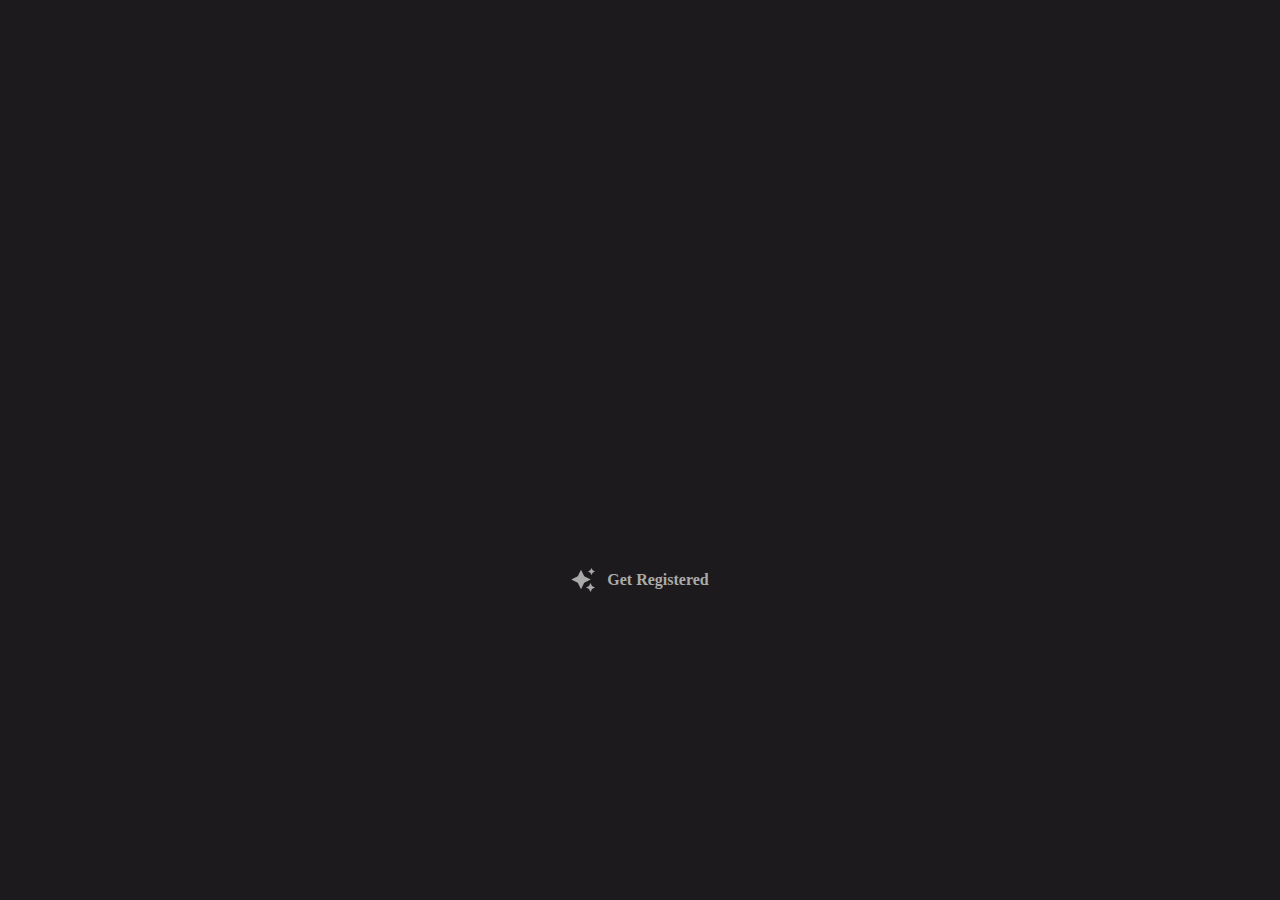
==== index.html @ 1b6919b2 "Add files via upload" ====
<!DOCTYPE html>
<html lang="en">
<head>
    <meta charset="UTF-8">
    <meta name="viewport" content="width=device-width, initial-scale=1.0">
    <title>Registertion</title>
    <link rel="stylesheet" href="styles.css">
</head>
<body>
        <!-- Title -->    
        <h1 class="title"></h1>
       
        <!-- Button -->
        <div style="position: absolute; top: 60vh; width: 100%; display: flex; justify-content: center;">
          <a href="pratice2/index.html" class="btn">
            <svg height="24" width="24" fill="#FFFFFF" viewBox="0 0 24 24" data-name="Layer 1" id="Layer_1" class="sparkle">
              <path
                d="M10,21.236,6.755,14.745.264,11.5,6.755,8.255,10,1.764l3.245,6.491L19.736,11.5l-6.491,3.245ZM18,21l1.5,3L21,21l3-1.5L21,18l-1.5-3L18,18l-3,1.5ZM19.333,4.667,20.5,7l1.167-2.333L24,3.5,21.667,2.333,20.5,0,19.333,2.333,17,3.5Z">
              </path>
            </svg>
      
            <span class="text">Get Registered</span>
          </a>
        </div>
      
        <script src="script.js"></script>
</body>  
</html>
---- styles.css ----
*,
*::after,
*::before {
  padding: 0;
  margin: 0;
  box-sizing: border-box;
}

:root {
    background-color: #1C1A1C;
  }

.title {
  position: absolute;
  top: 0;
  left: 0;
  color: white;
  font-family: 'Courier New', Courier, monospace;

  display: flex;
  flex-wrap: wrap;
  justify-content: center;
  align-content: center;
  align-items: center;

  width: 100%;
  height: 100vh;
  text-shadow: 0 0 20px red;
  letter-spacing: 0px;
}

@media (min-width: 500px) {
  .title {
    letter-spacing: 20px;
  }
}

@keyframes typing {
  from {
    opacity: 0;
  }

  to {
    opacity: 1;
  }
}

.title span {
  opacity: 0;
  animation: typing 1s ease forwards;
  animation-delay: var(--delay);
}

a {
  text-decoration: none;
}

.btn {
  border: none;
  width: 15em;
  height: 5em;
  border-radius: 3em;
  display: flex;
  justify-content: center;
  align-items: center;
  gap: 12px;
  background: #1C1A1C;
  cursor: pointer;
  transition: all 450ms ease-in-out;
}

.sparkle {
  fill: #AAAAAA;
  transition: all 800ms ease;
}

.text {
  font-weight: 600;
  color: #AAAAAA;
  font-size: medium;
}

.btn:hover {
  background: linear-gradient(0deg, #A47CF3, #683FEA);
  box-shadow: inset 0px 1px 0px 0px rgba(255, 255, 255, 0.4),
    inset 0px -4px 0px 0px rgba(0, 0, 0, 0.2),
    0px 0px 0px 4px rgba(255, 255, 255, 0.2),
    0px 0px 180px 0px #9917FF;
  transform: translateY(-2px);
}

.btn:hover .text {
  color: white;
}

.btn:hover .sparkle {
  fill: white;
  transform: scale(1.2);
}
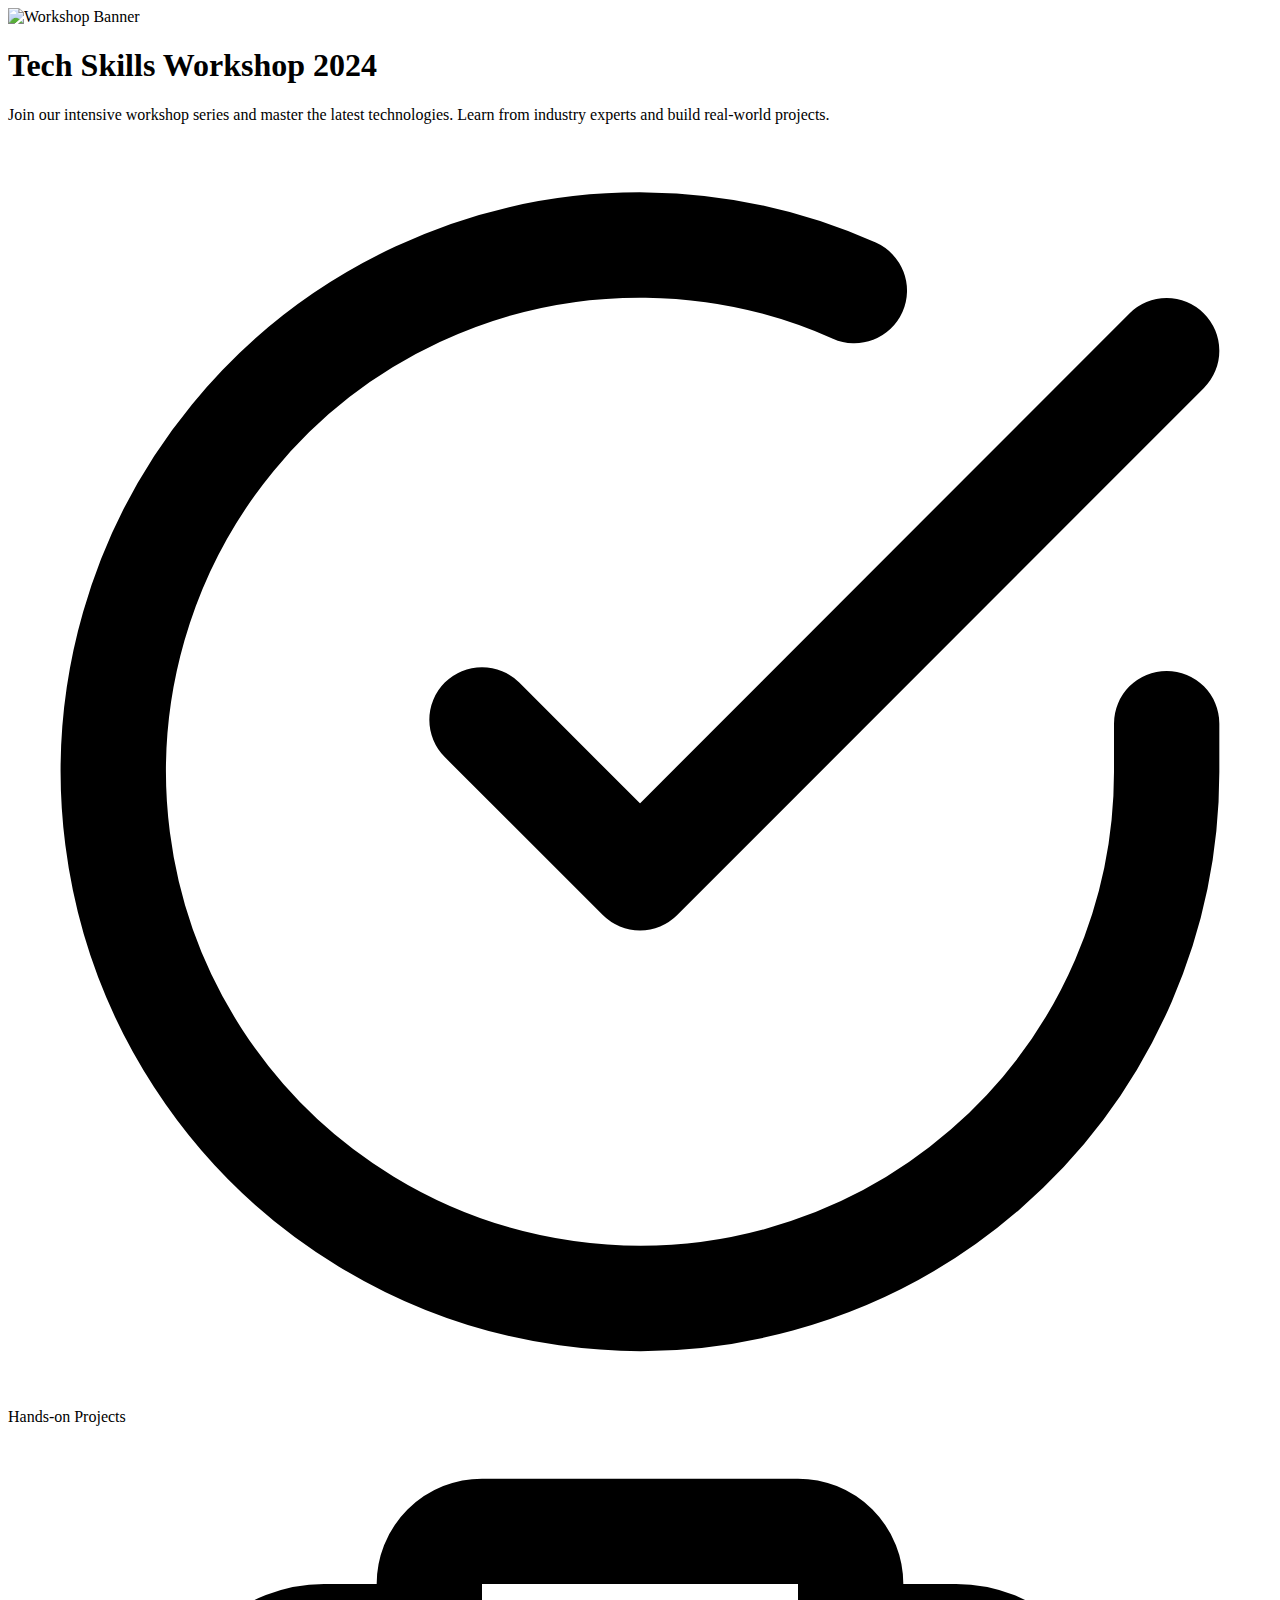
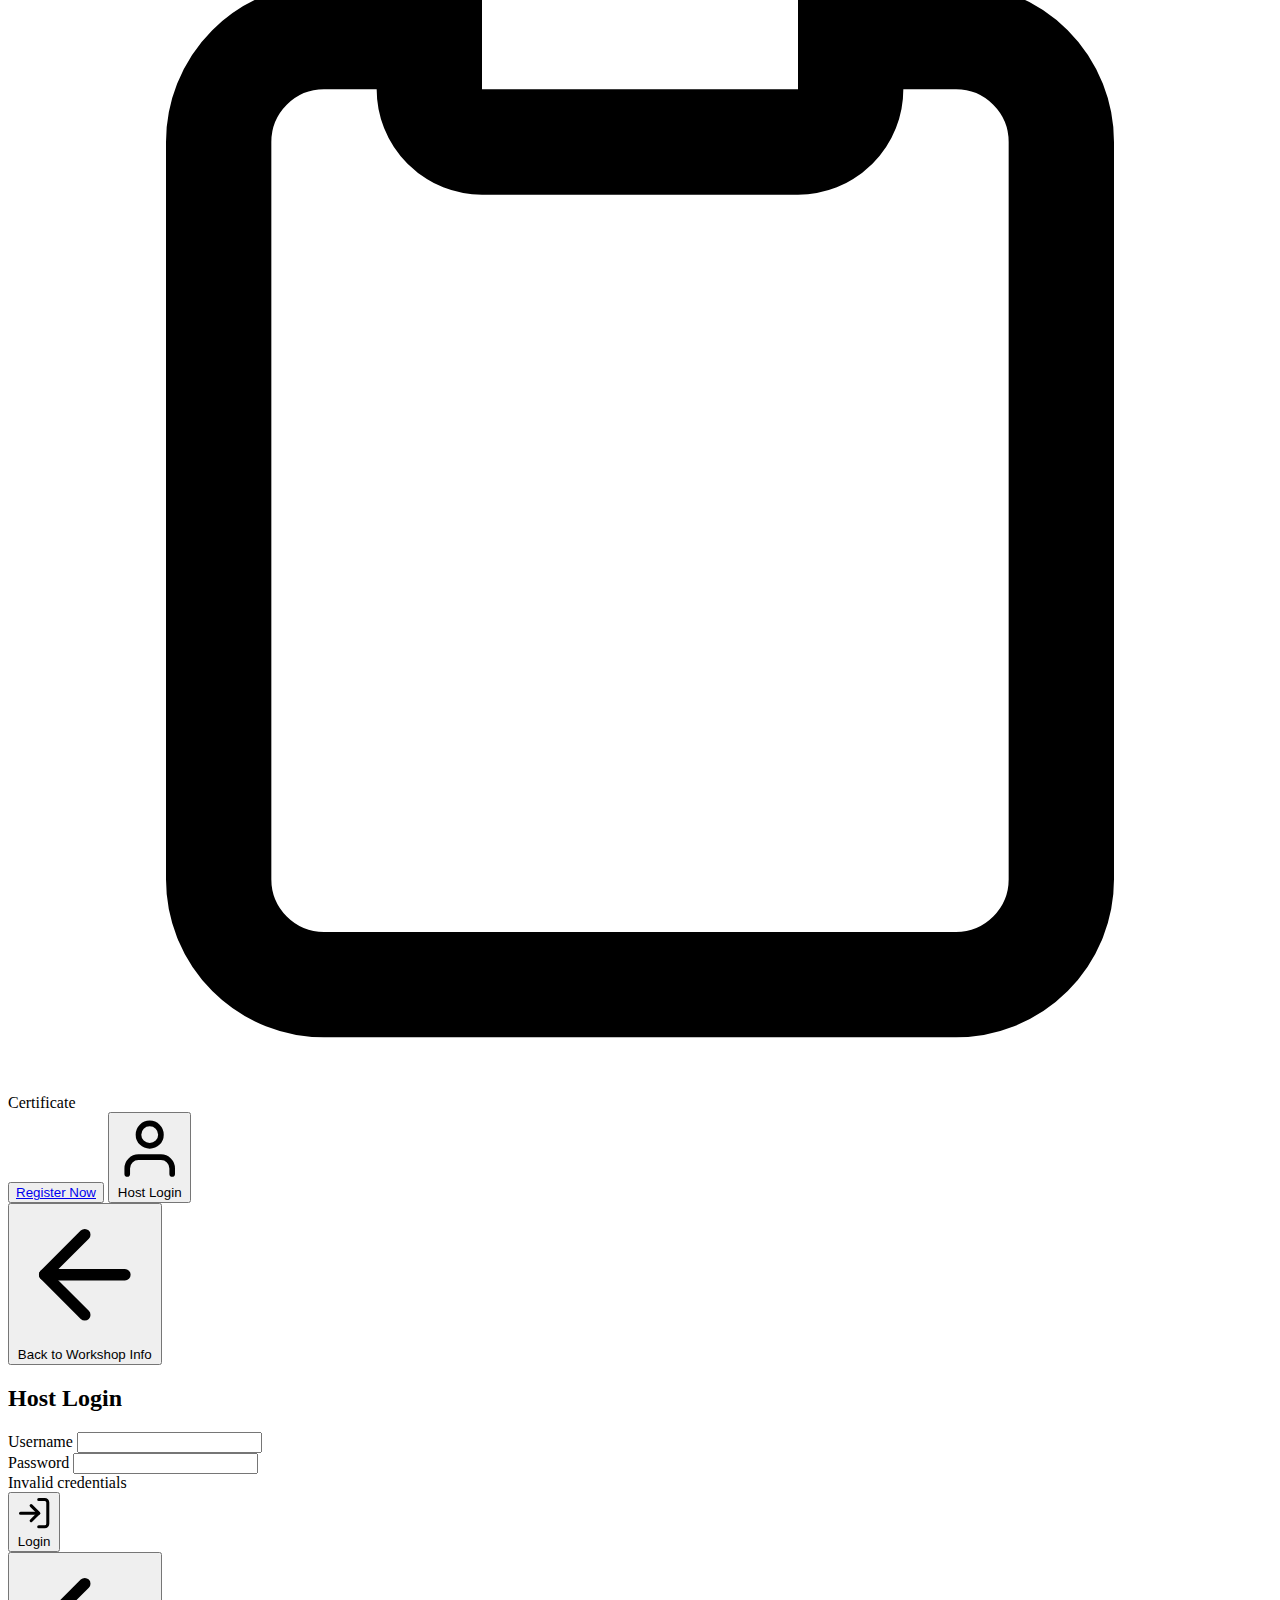
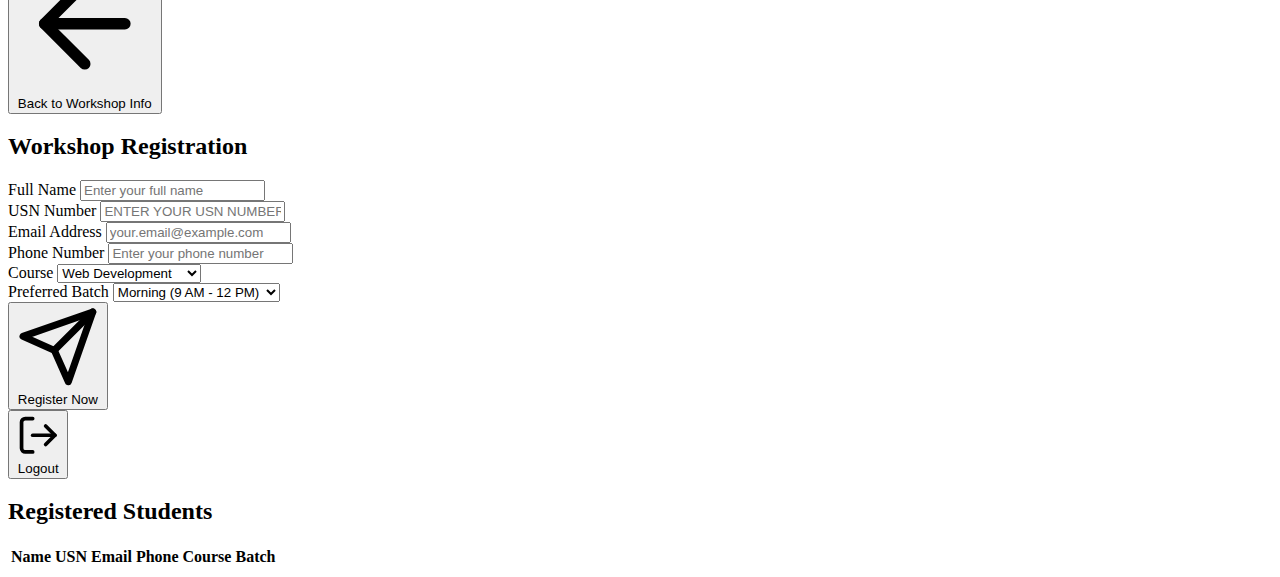
==== commit b740c194: "Update index.html" ====
--- a/index.html
+++ b/index.html
@@ -3,26 +3,206 @@
 <head>
     <meta charset="UTF-8">
     <meta name="viewport" content="width=device-width, initial-scale=1.0">
-    <title>Registertion</title>
-    <link rel="stylesheet" href="styles.css">
+    <title>Workshop Registration</title>
+    <link rel="stylesheet" href="style.css">
 </head>
 <body>
-        <!-- Title -->    
-        <h1 class="title"></h1>
-       
-        <!-- Button -->
-        <div style="position: absolute; top: 60vh; width: 100%; display: flex; justify-content: center;">
-          <a href="pratice2/index.html" class="btn">
-            <svg height="24" width="24" fill="#FFFFFF" viewBox="0 0 24 24" data-name="Layer 1" id="Layer_1" class="sparkle">
-              <path
-                d="M10,21.236,6.755,14.745.264,11.5,6.755,8.255,10,1.764l3.245,6.491L19.736,11.5l-6.491,3.245ZM18,21l1.5,3L21,21l3-1.5L21,18l-1.5-3L18,18l-3,1.5ZM19.333,4.667,20.5,7l1.167-2.333L24,3.5,21.667,2.333,20.5,0,19.333,2.333,17,3.5Z">
-              </path>
-            </svg>
-      
-            <span class="text">Get Registered</span>
-          </a>
-        </div>
-      
-        <script src="script.js"></script>
-</body>  
-</html> +    <div class="container">
+        <div id="landing-page">
+            <img src="https://images.unsplash.com/photo-1517245386807-bb43f82c33c4?auto=format&fit=crop&q=80&w=800&h=400" 
+                 alt="Workshop Banner" 
+                 class="hero-image">
+            
+            <h1 class="workshop-title">Tech Skills Workshop 2024</h1>
+            <p class="workshop-description">
+                Join our intensive workshop series and master the latest technologies. 
+                Learn from industry experts and build real-world projects.
+            </p>
+
+            <div class="features">
+                <div class="feature">
+                    <svg xmlns="http://www.w3.org/2000/svg" viewBox="0 0 24 24" fill="none" stroke="currentColor" stroke-width="2" stroke-linecap="round" stroke-linejoin="round">
+                        <path d="M22 11.08V12a10 10 0 1 1-5.93-9.14"></path>
+                        <polyline points="22 4 12 14.01 9 11.01"></polyline>
+                    </svg>
+                    <span class="feature-text">Hands-on Projects</span>
+                </div>
+                <!-- <div class="feature">
+                    <svg xmlns="http://www.w3.org/2000/svg" viewBox="0 0 24 24" fill="none" stroke="currentColor" stroke-width="2" stroke-linecap="round" stroke-linejoin="round">
+                        <path d="M12 22s8-4 8-10V5l-8-3-8 3v7c0 6 8 10 8 10z"></path>
+                    </svg>
+                    <span class="feature-text">Industry Experts</span>
+                </div> -->
+                <div class="feature">
+                    <svg xmlns="http://www.w3.org/2000/svg" viewBox="0 0 24 24" fill="none" stroke="currentColor" stroke-width="2" stroke-linecap="round" stroke-linejoin="round">
+                        <path d="M16 4h2a2 2 0 0 1 2 2v14a2 2 0 0 1-2 2H6a2 2 0 0 1-2-2V6a2 2 0 0 1 2-2h2"></path>
+                        <rect x="8" y="2" width="8" height="4" rx="1" ry="1"></rect>
+                    </svg>
+                    <span class="feature-text">Certificate</span>
+                </div>
+                <!-- <div class="feature">
+                    <svg xmlns="http://www.w3.org/2000/svg" viewBox="0 0 24 24" fill="none" stroke="currentColor" stroke-width="2" stroke-linecap="round" stroke-linejoin="round">
+                        <circle cx="12" cy="12" r="10"></circle>
+                        <polyline points="12 6 12 12 16 14"></polyline>
+                    </svg>
+                    <span class="feature-text">Flexible Timing</span>
+                </div> -->
+            </div>
+
+            <div class="button-group">
+                <button class="cta-button" >
+                    <a href="https://docs.google.com/forms/d/e/1FAIpQLSfwLcIRoYv1wIPnhW_rn8Kh0IajkoFXmILB8BzoBoRd4kVmmA/viewform?usp=sf_link" class="button" role="button" >Register Now</a> 
+                </button>
+                <button class="cta-button" onclick="showHostLogin()">
+                    <svg xmlns="http://www.w3.org/2000/svg" viewBox="0 0 24 24" fill="none" stroke="currentColor" stroke-width="2" stroke-linecap="round" stroke-linejoin="round">
+                        <path d="M20 21v-2a4 4 0 0 0-4-4H8a4 4 0 0 0-4 4v2"></path>
+                        <circle cx="12" cy="7" r="4"></circle>
+                    </svg>
+                    Host Login
+                </button>
+            </div>
+        </div>
+
+        <!-- Host Login -->
+        <div id="host-login">
+            <div class="form-content">
+                <button class="back-button" onclick="showLandingPage()">
+                    <svg xmlns="http://www.w3.org/2000/svg" viewBox="0 0 24 24" fill="none" stroke="currentColor" stroke-width="2" stroke-linecap="round" stroke-linejoin="round">
+                        <line x1="19" y1="12" x2="5" y2="12"></line>
+                        <polyline points="12 19 5 12 12 5"></polyline>
+                    </svg>
+                    Back to Workshop Info
+                </button>
+
+                <div class="form-header">
+                    <h2>Host Login</h2>
+                </div>
+
+                <form id="loginForm" onsubmit="handleHostLogin(event)">
+                    <div class="form-group">
+                        <label for="username">Username</label>
+                        <input type="text" id="username" name="username" required>
+                    </div>
+
+                    <div class="form-group">
+                        <label for="password">Password</label>
+                        <input type="password" id="password" name="password" required>
+                        <div id="loginError" class="error-message">Invalid credentials</div>
+                    </div>
+
+                    <button type="submit">
+                        <svg xmlns="http://www.w3.org/2000/svg" viewBox="0 0 24 24" fill="none" stroke="currentColor" stroke-width="2" stroke-linecap="round" stroke-linejoin="round">
+                            <path d="M15 3h4a2 2 0 0 1 2 2v14a2 2 0 0 1-2 2h-4"></path>
+                            <polyline points="10 17 15 12 10 7"></polyline>
+                            <line x1="15" y1="12" x2="3" y2="12"></line>
+                        </svg>
+                        Login
+                    </button>  
+                </form>
+            </div>
+        </div>
+
+        <!-- Registration Form -->
+        <div id="registration-form">
+            <div class="form-content">
+                <button class="back-button" onclick="showLandingPage()">
+                    <svg xmlns="http://www.w3.org/2000/svg" viewBox="0 0 24 24" fill="none" stroke="currentColor" stroke-width="2" stroke-linecap="round" stroke-linejoin="round">
+                        <line x1="19" y1="12" x2="5" y2="12"></line>
+                        <polyline points="12 19 5 12 12 5"></polyline>
+                    </svg>
+                    Back to Workshop Info
+                </button>
+
+                <div class="form-header">
+                    <h2>Workshop Registration</h2>
+                </div>
+
+                <form id="registrationForm" onsubmit="handleRegistration(event)">
+                    <div class="form-group">
+                        <label for="fullName">Full Name</label>
+                        <input type="text" id="fullName" name="fullName" placeholder="Enter your full name" required>
+                    </div>
+
+                    <div class="form-group">
+                        <label for="usn">USN Number</label>
+                        <input type="text" id="usn" name="usn" placeholder="Enter your USN number" required style="text-transform: uppercase;">
+                    </div>
+
+                    <div class="form-group">
+                        <label for="email">Email Address</label>
+                        <input type="email" id="email" name="email" placeholder="your.email@example.com" required>
+                    </div>
+
+                    <div class="form-group">
+                        <label for="phone">Phone Number</label>
+                        <input type="tel" id="phone" name="phone" placeholder="Enter your phone number" required>
+                    </div>
+
+                    <div class="form-group">
+                        <label for="course">Course</label>
+                        <select id="course" name="course" required>
+                            <option value="web-development">Web Development</option>
+                            <option value="data-science">Data Science</option>
+                            <option value="mobile-dev">Mobile Development</option>
+                            <option value="ui-ux">UI/UX Design</option>
+                        </select>
+                    </div>
+
+                    <div class="form-group">
+                        <label for="batch">Preferred Batch</label>
+                        <select id="batch" name="batch" required>
+                            <option value="morning">Morning (9 AM - 12 PM)</option>
+                            <option value="afternoon">Afternoon (2 PM - 5 PM)</option>
+                            <option value="evening">Evening (6 PM - 9 PM)</option>
+                        </select>
+                    </div>
+
+                    <button type="submit">
+                        <svg xmlns="http://www.w3.org/2000/svg" viewBox="0 0 24 24" fill="none" stroke="currentColor" stroke-width="2" stroke-linecap="round" stroke-linejoin="round">
+                            <line x1="22" y1="2" x2="11" y2="13"></line>
+                            <polygon points="22 2 15 22 11 13 2 9 22 2"></polygon>
+                        </svg>
+                        Register Now
+                    </button>
+                </form>
+            </div>
+        </div>
+
+        <!-- Registrations List -->
+        <div id="registrations-list">
+            <div class="form-content">
+                <button class="back-button" onclick="handleLogout()">
+                    <svg xmlns="http://www.w3.org/2000/svg" viewBox="0 0 24 24" fill="none" stroke="currentColor" stroke-width="2" stroke-linecap="round" stroke-linejoin="round">
+                        <path d="M9 21H5a2 2 0 0 1-2-2V5a2 2 0 0 1 2-2h4"></path>
+                        <polyline points="16 17 21 12 16 7"></polyline>
+                        <line x1="21" y1="12" x2="9" y2="12"></line>
+                    </svg>
+                    Logout
+                </button>
+             
+                <div class="form-header">
+                    <h2>Registered Students</h2>
+                </div>
+
+                <div class="registrations-table-container">
+                    <table class="registrations-table">
+                        <thead>
+                            <tr>
+                                <th>Name</th>
+                                <th>USN</th>
+                                <th>Email</th>
+                                <th>Phone</th>
+                                <th>Course</th>
+                                <th>Batch</th>
+                            </tr>
+                        </thead>
+                        <tbody id="registrationsTableBody">
+                        </tbody>
+                    </table>
+                </div>
+            </div>
+        </div>
+    </div>
+    <script src="script.js"></script>
+</body>
+</html>
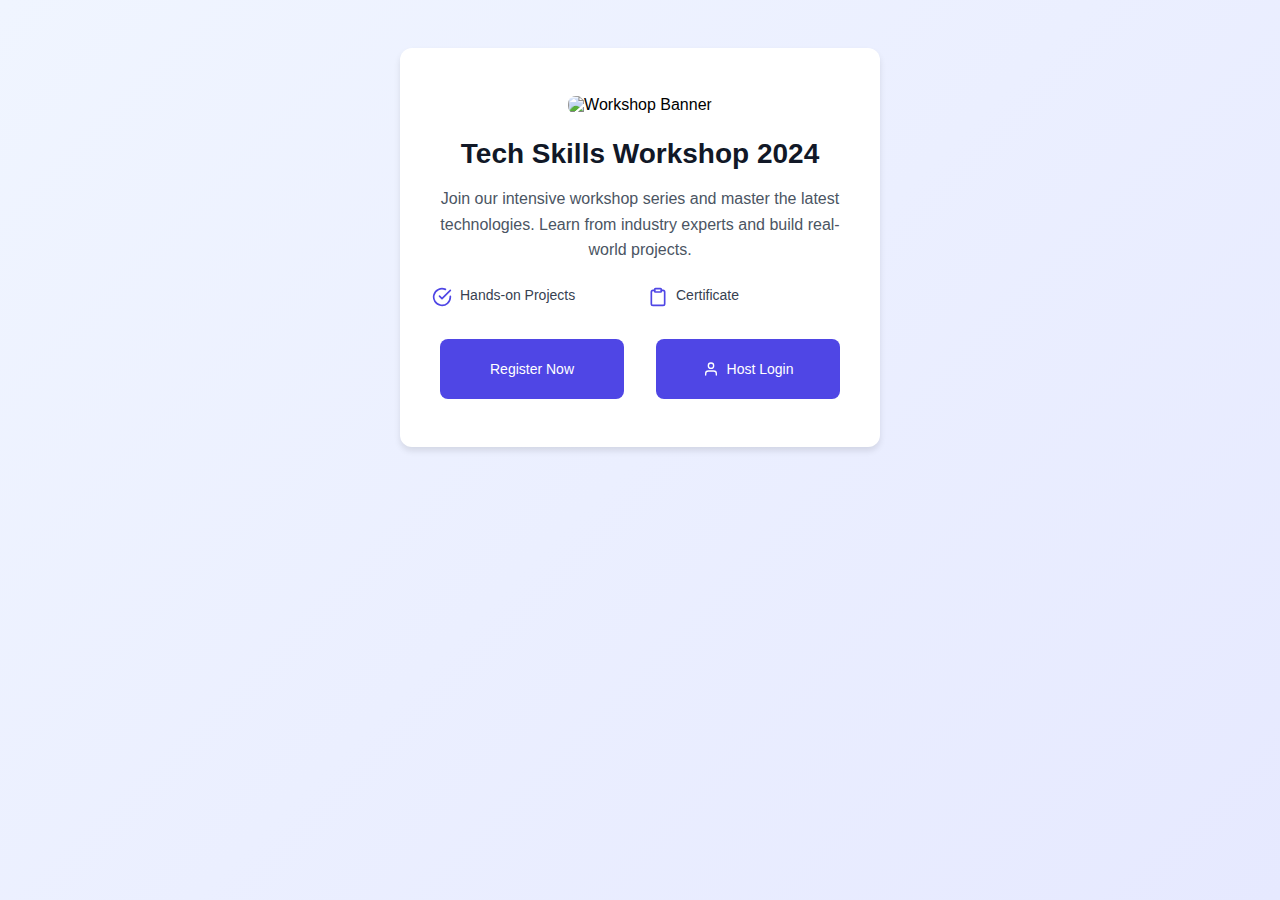
==== commit efdb12f9: "Update index.html" ====
--- a/index.html
+++ b/index.html
@@ -4,7 +4,7 @@
     <meta charset="UTF-8">
     <meta name="viewport" content="width=device-width, initial-scale=1.0">
     <title>Workshop Registration</title>
-    <link rel="stylesheet" href="style.css">
+    <link rel="stylesheet" href="styles.css">
 </head>
 <body>
     <div class="container">
--- a/styles.css
+++ b/styles.css
@@ -0,0 +1,268 @@
+* {
+    margin: 0;
+    padding: 0;
+    box-sizing: border-box;
+    font-family: -apple-system, BlinkMacSystemFont, "Segoe UI", Roboto, "Helvetica Neue", Arial, sans-serif;
+}
+
+body {
+    min-height: 100vh;
+    background: linear-gradient(135deg, #f0f5ff 0%, #e6e9ff 100%);
+    padding: 48px 16px;
+}
+
+.container {
+    max-width: 480px;
+    margin: 0 auto;
+    background: white;
+    border-radius: 12px;
+    box-shadow: 0 4px 6px rgba(0, 0, 0, 0.1);
+    overflow: hidden;
+}
+
+#landing-page {
+    text-align: center;
+    padding: 48px 32px;
+}
+
+.hero-image {
+    width: 100%;
+    height: 200px;
+    object-fit: cover;
+    border-radius: 8px;
+    margin-bottom: 24px;
+}
+
+.workshop-title {
+    font-size: 28px;
+    color: #111827;
+    font-weight: 700;
+    margin-bottom: 16px;
+}
+
+.workshop-description {
+    color: #4b5563;
+    margin-bottom: 24px;
+    line-height: 1.6;
+}
+
+.features {
+    display: grid;
+    grid-template-columns: repeat(2, 1fr);
+    gap: 16px;
+    margin-bottom: 32px;
+    text-align: left;
+}
+
+.feature {
+    display: flex;
+    align-items: flex-start;
+    gap: 8px;
+}
+
+.feature svg {
+    width: 20px;
+    height: 20px;
+    color: #4f46e5;
+    flex-shrink: 0;
+}
+
+.feature-text {
+    font-size: 14px;
+    color: #374151;
+}
+
+.cta-button {
+    display: inline-flex;
+    align-items: center;
+    gap: 8px;
+    background-color: #4f46e5;
+    color: white;
+    padding: 12px 24px;
+    border-radius: 8px;
+    font-weight: 500;
+    text-decoration: none;
+    transition: background-color 0.2s;
+    margin: 0 8px;
+    border: none;
+    cursor: pointer;
+}
+
+.cta-button:hover {
+    background-color: #4338ca;
+}
+
+#registration-form, #registrations-list, #host-login {
+    display: none;
+}
+
+.form-header {
+    padding: 24px 32px;
+    display: flex;
+    align-items: center;
+    justify-content: center;
+    gap: 12px;
+    border-bottom: 1px solid #e5e7eb;
+}
+
+.form-header svg {
+    width: 40px;
+    height: 40px;
+    color: #4f46e5;
+}
+
+.form-header h2 {
+    font-size: 24px;
+    color: #111827;
+    font-weight: 700;
+}
+
+.form-content {
+    padding: 24px 32px;
+}
+
+.form-group {
+    margin-bottom: 24px;
+}
+
+label {
+    display: block;
+    font-size: 14px;
+    font-weight: 500;
+    color: #374151;
+    margin-bottom: 8px;
+}
+
+input, select {
+    width: 100%;
+    padding: 8px 12px;
+    border: 1px solid #d1d5db;
+    border-radius: 6px;
+    font-size: 14px;
+    transition: all 0.2s;
+}
+
+input:focus, select:focus {
+    outline: none;
+    border-color: #4f46e5;
+    box-shadow: 0 0 0 3px rgba(79, 70, 229, 0.1);
+}
+
+input::placeholder {
+    color: #9ca3af;
+}
+
+select {
+    background-color: white;
+}
+
+button {
+    width: 100%;
+    padding: 12px;
+    background-color: #4f46e5;
+    color: white;
+    border: none;
+    border-radius: 6px;
+    font-size: 14px;
+    font-weight: 500;
+    cursor: pointer;
+    display: flex;
+    align-items: center;
+    justify-content: center;
+    gap: 8px;
+    transition: background-color 0.2s;
+}
+
+
+.button {
+    display: inline-block;
+    padding: 10px 15px;
+    /* background-color: #007BFF;  */
+    color: white;
+    text-decoration: none;
+    border-radius: 5px;
+    transition: background-color 0.3s ease;
+  }
+button:hover {
+    background-color: whitesmoke;
+}
+
+button svg {
+    width: 16px;
+    height: 16px;
+}
+
+.back-button {
+    display: inline-flex;
+    align-items: center;
+    gap: 8px;
+    color: #4b5563;
+    text-decoration: none;
+    font-size: 14px;
+    margin-bottom: 16px;
+    cursor: pointer;
+}
+
+.back-button:hover {
+    color: #111827;
+}
+
+.registrations-table {
+    width: 100%;
+    border-collapse: collapse;
+    margin-top: 20px;
+}
+
+.registrations-table th,
+.registrations-table td {
+    padding: 12px;
+    text-align: left;
+    border-bottom: 1px solid #e5e7eb;
+}
+
+.registrations-table th {
+    background-color: #f9fafb;
+    font-weight: 600;
+    color: #374151;
+}
+
+.registrations-table tr:hover {
+    background-color: #f9fafb;
+}
+
+.button-group {
+    display: flex;
+    gap: 16px;
+    margin-top: 24px;
+    justify-content: center;
+}
+
+.error-message {
+    color: #dc2626;
+    font-size: 14px;
+    margin-top: 8px;
+    display: none;
+}
+
+@media (max-width: 640px) {
+    body {
+        padding: 16px;
+    }
+    
+    .form-header, .form-content, #landing-page {
+        padding: 20px;
+    }
+
+    .features {
+        grid-template-columns: 1fr;
+    }
+
+    .button-group {
+        flex-direction: column;
+    }
+
+    .registrations-table {
+        display: block;
+        overflow-x: auto;
+    }
+}
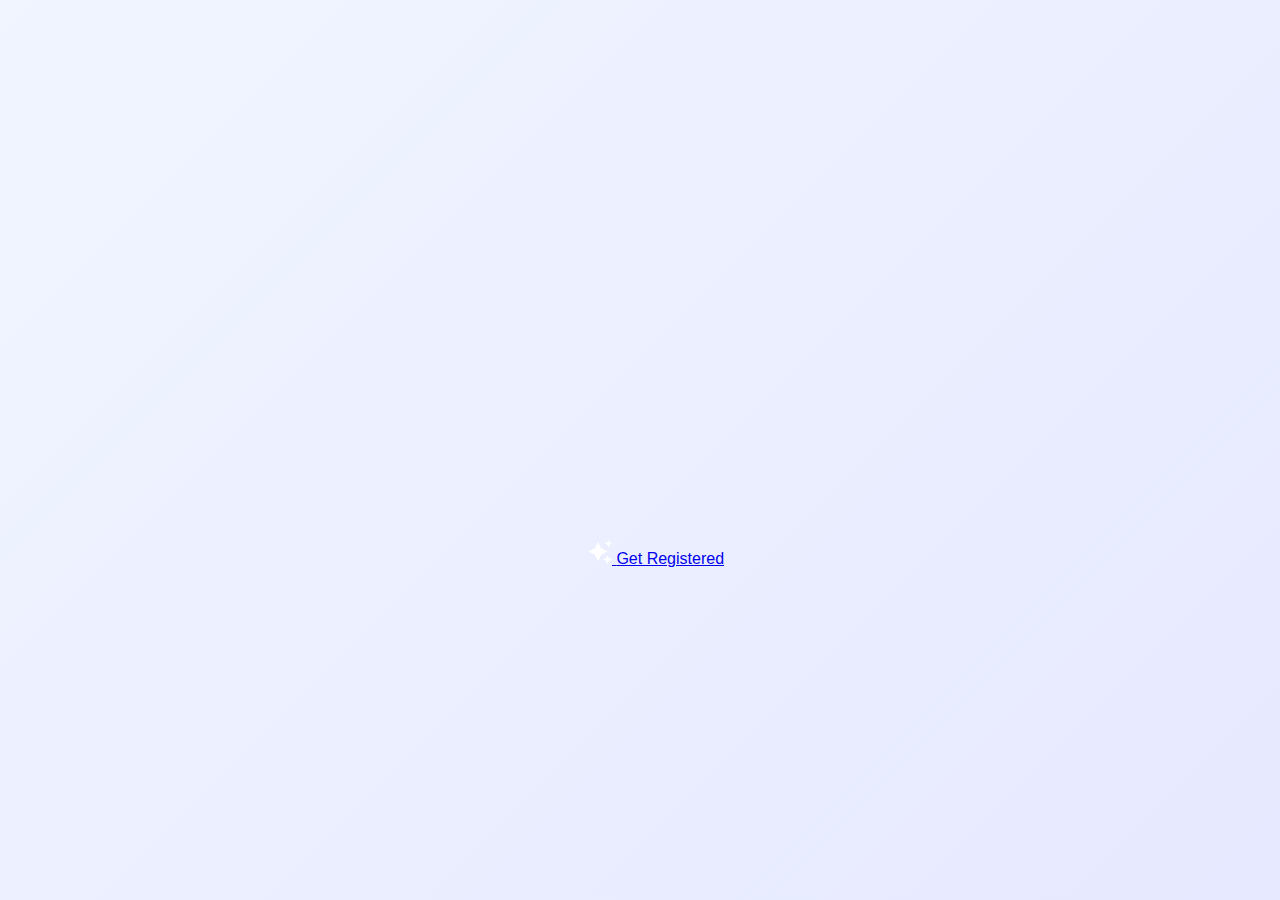
==== commit e38f6304: "Update index.html" ====
--- a/index.html
+++ b/index.html
@@ -3,206 +3,26 @@
 <head>
     <meta charset="UTF-8">
     <meta name="viewport" content="width=device-width, initial-scale=1.0">
-    <title>Workshop Registration</title>
+    <title>Registertion</title>
     <link rel="stylesheet" href="styles.css">
 </head>
 <body>
-    <div class="container">
-        <div id="landing-page">
-            <img src="https://images.unsplash.com/photo-1517245386807-bb43f82c33c4?auto=format&fit=crop&q=80&w=800&h=400" 
-                 alt="Workshop Banner" 
-                 class="hero-image">
-            
-            <h1 class="workshop-title">Tech Skills Workshop 2024</h1>
-            <p class="workshop-description">
-                Join our intensive workshop series and master the latest technologies. 
-                Learn from industry experts and build real-world projects.
-            </p>
-
-            <div class="features">
-                <div class="feature">
-                    <svg xmlns="http://www.w3.org/2000/svg" viewBox="0 0 24 24" fill="none" stroke="currentColor" stroke-width="2" stroke-linecap="round" stroke-linejoin="round">
-                        <path d="M22 11.08V12a10 10 0 1 1-5.93-9.14"></path>
-                        <polyline points="22 4 12 14.01 9 11.01"></polyline>
-                    </svg>
-                    <span class="feature-text">Hands-on Projects</span>
-                </div>
-                <!-- <div class="feature">
-                    <svg xmlns="http://www.w3.org/2000/svg" viewBox="0 0 24 24" fill="none" stroke="currentColor" stroke-width="2" stroke-linecap="round" stroke-linejoin="round">
-                        <path d="M12 22s8-4 8-10V5l-8-3-8 3v7c0 6 8 10 8 10z"></path>
-                    </svg>
-                    <span class="feature-text">Industry Experts</span>
-                </div> -->
-                <div class="feature">
-                    <svg xmlns="http://www.w3.org/2000/svg" viewBox="0 0 24 24" fill="none" stroke="currentColor" stroke-width="2" stroke-linecap="round" stroke-linejoin="round">
-                        <path d="M16 4h2a2 2 0 0 1 2 2v14a2 2 0 0 1-2 2H6a2 2 0 0 1-2-2V6a2 2 0 0 1 2-2h2"></path>
-                        <rect x="8" y="2" width="8" height="4" rx="1" ry="1"></rect>
-                    </svg>
-                    <span class="feature-text">Certificate</span>
-                </div>
-                <!-- <div class="feature">
-                    <svg xmlns="http://www.w3.org/2000/svg" viewBox="0 0 24 24" fill="none" stroke="currentColor" stroke-width="2" stroke-linecap="round" stroke-linejoin="round">
-                        <circle cx="12" cy="12" r="10"></circle>
-                        <polyline points="12 6 12 12 16 14"></polyline>
-                    </svg>
-                    <span class="feature-text">Flexible Timing</span>
-                </div> -->
-            </div>
-
-            <div class="button-group">
-                <button class="cta-button" >
-                    <a href="https://docs.google.com/forms/d/e/1FAIpQLSfwLcIRoYv1wIPnhW_rn8Kh0IajkoFXmILB8BzoBoRd4kVmmA/viewform?usp=sf_link" class="button" role="button" >Register Now</a> 
-                </button>
-                <button class="cta-button" onclick="showHostLogin()">
-                    <svg xmlns="http://www.w3.org/2000/svg" viewBox="0 0 24 24" fill="none" stroke="currentColor" stroke-width="2" stroke-linecap="round" stroke-linejoin="round">
-                        <path d="M20 21v-2a4 4 0 0 0-4-4H8a4 4 0 0 0-4 4v2"></path>
-                        <circle cx="12" cy="7" r="4"></circle>
-                    </svg>
-                    Host Login
-                </button>
-            </div>
+        <!-- Title -->    
+        <h1 class="title"></h1>
+       
+        <!-- Button -->
+        <div style="position: absolute; top: 60vh; width: 100%; display: flex; justify-content: center;">
+          <a href="pratice2/index.html" class="btn">
+            <svg height="24" width="24" fill="#FFFFFF" viewBox="0 0 24 24" data-name="Layer 1" id="Layer_1" class="sparkle">
+              <path
+                d="M10,21.236,6.755,14.745.264,11.5,6.755,8.255,10,1.764l3.245,6.491L19.736,11.5l-6.491,3.245ZM18,21l1.5,3L21,21l3-1.5L21,18l-1.5-3L18,18l-3,1.5ZM19.333,4.667,20.5,7l1.167-2.333L24,3.5,21.667,2.333,20.5,0,19.333,2.333,17,3.5Z">
+              </path>
+            </svg>
+       
+            <span class="text">Get Registered</span>
+          </a>
         </div>
-
-        <!-- Host Login -->
-        <div id="host-login">
-            <div class="form-content">
-                <button class="back-button" onclick="showLandingPage()">
-                    <svg xmlns="http://www.w3.org/2000/svg" viewBox="0 0 24 24" fill="none" stroke="currentColor" stroke-width="2" stroke-linecap="round" stroke-linejoin="round">
-                        <line x1="19" y1="12" x2="5" y2="12"></line>
-                        <polyline points="12 19 5 12 12 5"></polyline>
-                    </svg>
-                    Back to Workshop Info
-                </button>
-
-                <div class="form-header">
-                    <h2>Host Login</h2>
-                </div>
-
-                <form id="loginForm" onsubmit="handleHostLogin(event)">
-                    <div class="form-group">
-                        <label for="username">Username</label>
-                        <input type="text" id="username" name="username" required>
-                    </div>
-
-                    <div class="form-group">
-                        <label for="password">Password</label>
-                        <input type="password" id="password" name="password" required>
-                        <div id="loginError" class="error-message">Invalid credentials</div>
-                    </div>
-
-                    <button type="submit">
-                        <svg xmlns="http://www.w3.org/2000/svg" viewBox="0 0 24 24" fill="none" stroke="currentColor" stroke-width="2" stroke-linecap="round" stroke-linejoin="round">
-                            <path d="M15 3h4a2 2 0 0 1 2 2v14a2 2 0 0 1-2 2h-4"></path>
-                            <polyline points="10 17 15 12 10 7"></polyline>
-                            <line x1="15" y1="12" x2="3" y2="12"></line>
-                        </svg>
-                        Login
-                    </button>  
-                </form>
-            </div>
-        </div>
-
-        <!-- Registration Form -->
-        <div id="registration-form">
-            <div class="form-content">
-                <button class="back-button" onclick="showLandingPage()">
-                    <svg xmlns="http://www.w3.org/2000/svg" viewBox="0 0 24 24" fill="none" stroke="currentColor" stroke-width="2" stroke-linecap="round" stroke-linejoin="round">
-                        <line x1="19" y1="12" x2="5" y2="12"></line>
-                        <polyline points="12 19 5 12 12 5"></polyline>
-                    </svg>
-                    Back to Workshop Info
-                </button>
-
-                <div class="form-header">
-                    <h2>Workshop Registration</h2>
-                </div>
-
-                <form id="registrationForm" onsubmit="handleRegistration(event)">
-                    <div class="form-group">
-                        <label for="fullName">Full Name</label>
-                        <input type="text" id="fullName" name="fullName" placeholder="Enter your full name" required>
-                    </div>
-
-                    <div class="form-group">
-                        <label for="usn">USN Number</label>
-                        <input type="text" id="usn" name="usn" placeholder="Enter your USN number" required style="text-transform: uppercase;">
-                    </div>
-
-                    <div class="form-group">
-                        <label for="email">Email Address</label>
-                        <input type="email" id="email" name="email" placeholder="your.email@example.com" required>
-                    </div>
-
-                    <div class="form-group">
-                        <label for="phone">Phone Number</label>
-                        <input type="tel" id="phone" name="phone" placeholder="Enter your phone number" required>
-                    </div>
-
-                    <div class="form-group">
-                        <label for="course">Course</label>
-                        <select id="course" name="course" required>
-                            <option value="web-development">Web Development</option>
-                            <option value="data-science">Data Science</option>
-                            <option value="mobile-dev">Mobile Development</option>
-                            <option value="ui-ux">UI/UX Design</option>
-                        </select>
-                    </div>
-
-                    <div class="form-group">
-                        <label for="batch">Preferred Batch</label>
-                        <select id="batch" name="batch" required>
-                            <option value="morning">Morning (9 AM - 12 PM)</option>
-                            <option value="afternoon">Afternoon (2 PM - 5 PM)</option>
-                            <option value="evening">Evening (6 PM - 9 PM)</option>
-                        </select>
-                    </div>
-
-                    <button type="submit">
-                        <svg xmlns="http://www.w3.org/2000/svg" viewBox="0 0 24 24" fill="none" stroke="currentColor" stroke-width="2" stroke-linecap="round" stroke-linejoin="round">
-                            <line x1="22" y1="2" x2="11" y2="13"></line>
-                            <polygon points="22 2 15 22 11 13 2 9 22 2"></polygon>
-                        </svg>
-                        Register Now
-                    </button>
-                </form>
-            </div>
-        </div>
-
-        <!-- Registrations List -->
-        <div id="registrations-list">
-            <div class="form-content">
-                <button class="back-button" onclick="handleLogout()">
-                    <svg xmlns="http://www.w3.org/2000/svg" viewBox="0 0 24 24" fill="none" stroke="currentColor" stroke-width="2" stroke-linecap="round" stroke-linejoin="round">
-                        <path d="M9 21H5a2 2 0 0 1-2-2V5a2 2 0 0 1 2-2h4"></path>
-                        <polyline points="16 17 21 12 16 7"></polyline>
-                        <line x1="21" y1="12" x2="9" y2="12"></line>
-                    </svg>
-                    Logout
-                </button>
-             
-                <div class="form-header">
-                    <h2>Registered Students</h2>
-                </div>
-
-                <div class="registrations-table-container">
-                    <table class="registrations-table">
-                        <thead>
-                            <tr>
-                                <th>Name</th>
-                                <th>USN</th>
-                                <th>Email</th>
-                                <th>Phone</th>
-                                <th>Course</th>
-                                <th>Batch</th>
-                            </tr>
-                        </thead>
-                        <tbody id="registrationsTableBody">
-                        </tbody>
-                    </table>
-                </div>
-            </div>
-        </div>
-    </div>
-    <script src="script.js"></script>
-</body>
-</html>
+      
+        <script src="script.js"></script>
+</body>  
+</html> 
